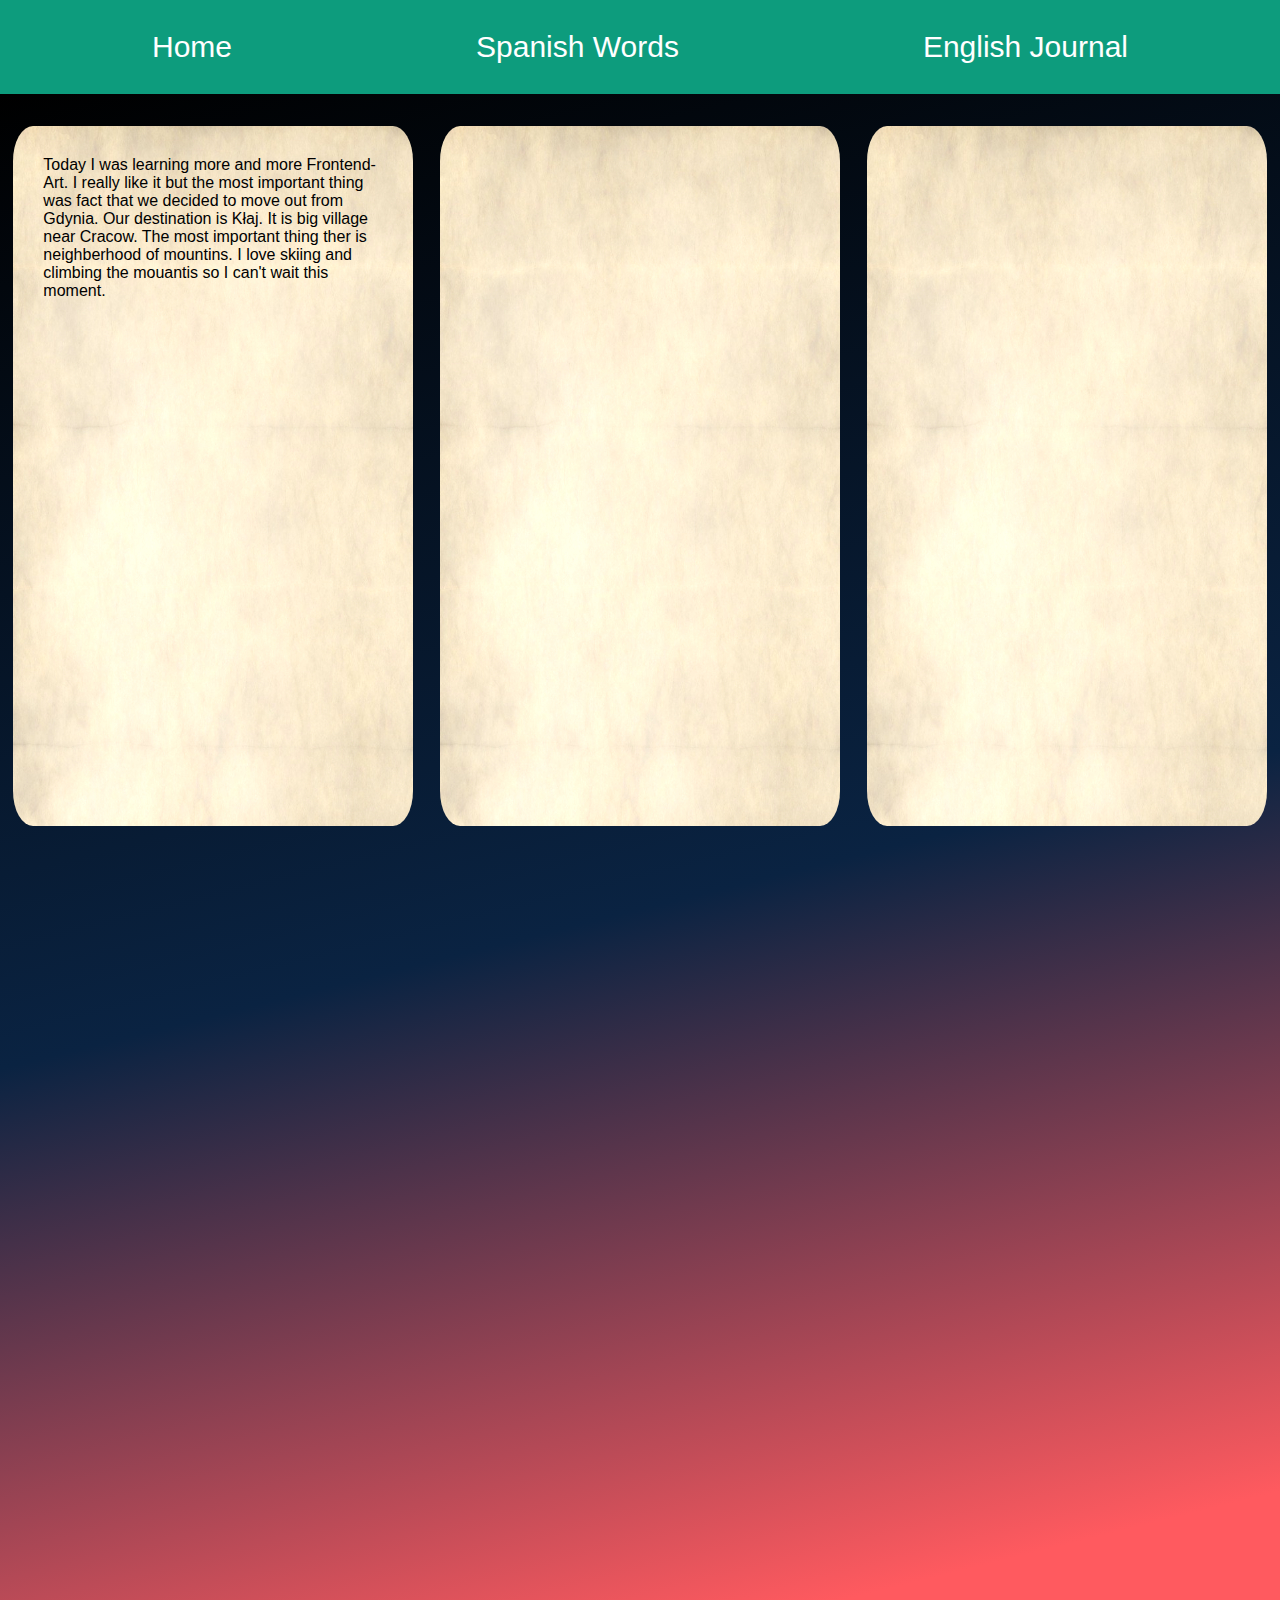
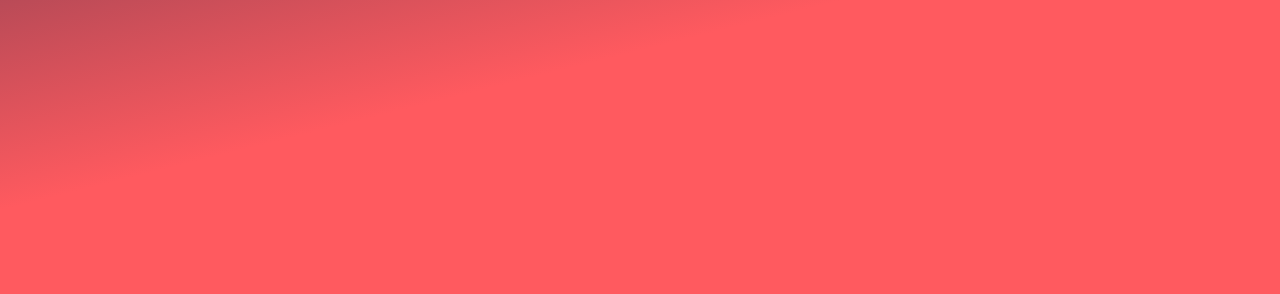
==== english-journal.html @ 914e5169 "Spanish flag added to spanish words site" ====
<!DOCTYPE html>
<html lang="en">
  <head>
    <meta charset="UTF-8" />
    <meta name="viewport" content="width=device-width, initial-scale=1.0" />
    <title>English Journal</title>
    <link rel="stylesheet" href="style.css" type="text/css" />
  </head>
  <body>
    <header class="navigation">
      <nav class="navigation-main">
        <a class="navigation-main__link" href="index.html">Home</a>
        <a class="navigation-main__link" href="notatki.html">Spanish Words</a>
        <a class="navigation-main__link" href="english-journal.html"
          >English Journal</a
        >
      </nav>
    </header>
    <main class="english-journal__main">
      <section class="konrad-journal">
        <div class="konrad-journal__page">
          <p class="konrad-journal__page--text">
            Today I was learning more and more Frontend-Art. I really like it
            but the most important thing was fact that we decided to move out
            from Gdynia. Our destination is Kłaj. It is big village near Cracow.
            The most important thing ther is neighberhood of mountins. I love
            skiing and climbing the mouantis so I can't wait this moment.
          </p>
        </div>
        <div class="konrad-journal__page">
          <p class="konrad-journal__page--text"></p>
        </div>
        <div class="konrad-journal__page">
          <p class="konrad-journal__page--text"></p>
        </div>
      </section>
    </main>
  </body>
</html>
---- style.css ----
*  {
    margin: 0;
    padding: 0;
    box-sizing: border-box;
}
body  {
    font-family: Arial, Helvetica, sans-serif;
}
.navigation  {
    position: fixed;
    left: 0;
    top: 0;
    background-color: rgb(13, 156, 125);
    width: 100%;
    z-index: 100;
}

.navigation-main  {
    display: flex;
    justify-content: space-around;
    padding: 30px;

}

.navigation-main__link  {
    color: white;
    font-size: 30px;
    text-decoration: none;
}

.main-header  {
    position: relative;
    min-height: 50vh;
    background: linear-gradient(166deg, rgba(0,0,0,1) 0%, rgba(10,35,66,1) 46%, rgba(255,90,95,1) 81%);
    margin-top: 94px; 
}
.main-header__my-name  {
    position: absolute;
    left: 5%;
    top: 10%;
    color: white;
    text-transform: uppercase;
}
.main-header__my-photo  {
    position: absolute;
    top: 30%;
    left: 5%;
    width:250px;
    height: 250px;
    border-radius: 25% 30% 10% 40%;
}

.main-header__desription  {
    position: absolute;
    top: 20%;
    left: 5%;
    color: white;
    font-size: 20px;
}

.section-wraper  {
    max-width: 1200px;
    margin: 32px auto;
}

.about__title  {
    font-size: 40px;
}
.about__description  {
    margin: 32px 0;
    padding: 0 16px;
    line-height: 20px;
}
.about__galery {
    display: flex;
    justify-content: space-around;
    margin-bottom: 32px;
    
}
.about__image  {
    width: 250px;
    height: 250px;
}

.about__image--description  {
    text-align: center;
    font-size: 16px;
    text-transform: uppercase;
}


.developer-article__title  {
    font-size: 40px;
}

.developer-article__description  {
    margin: 32px 0;
    padding: 0 16px;
    line-height: 16px;
}

.developer-article__description--list  {
    padding:10px 0;
}


/* ENGLISH-JOURNAL*/
.english-journal__main  {
    min-height: 200vh;
    background: linear-gradient(166deg, rgba(0,0,0,1) 0%, rgba(10,35,66,1) 46%, rgba(255,90,95,1) 81%);
}
.konrad-journal  {
    margin-top: 94px;
    display: flex;
    justify-content: space-around;
    flex-wrap: wrap;
}
.konrad-journal__page  {
    margin-top: 32px;
    background-image: url(./images/paper_1287838970.jpg);
    width: 400px;
    height: 700px;
    border-radius: 5%;
}

.konrad-journal__page--text  {
    padding: 30px;
}

/*spanish words*/
body  {
    height: 200vh;
}
.spanish-flag__colors  {
    position: relative;
}

.spanish-flag__symbols  {
    position: absolute;
    top:50%;
    left: 50%;
    transform: translate(-50%, -50%);
}

.spanish-flag  {
    margin-top: 94px;
}

.spanish-flag__red  {
    height: 20vh;
    width: 100%;
    background-color:rgba(247, 12, 12, 0.8);
}

.spanish-flag__yellow  {
    height: 25vh;
    width: 100%;
    background-color: rgb(251, 255, 17);
}
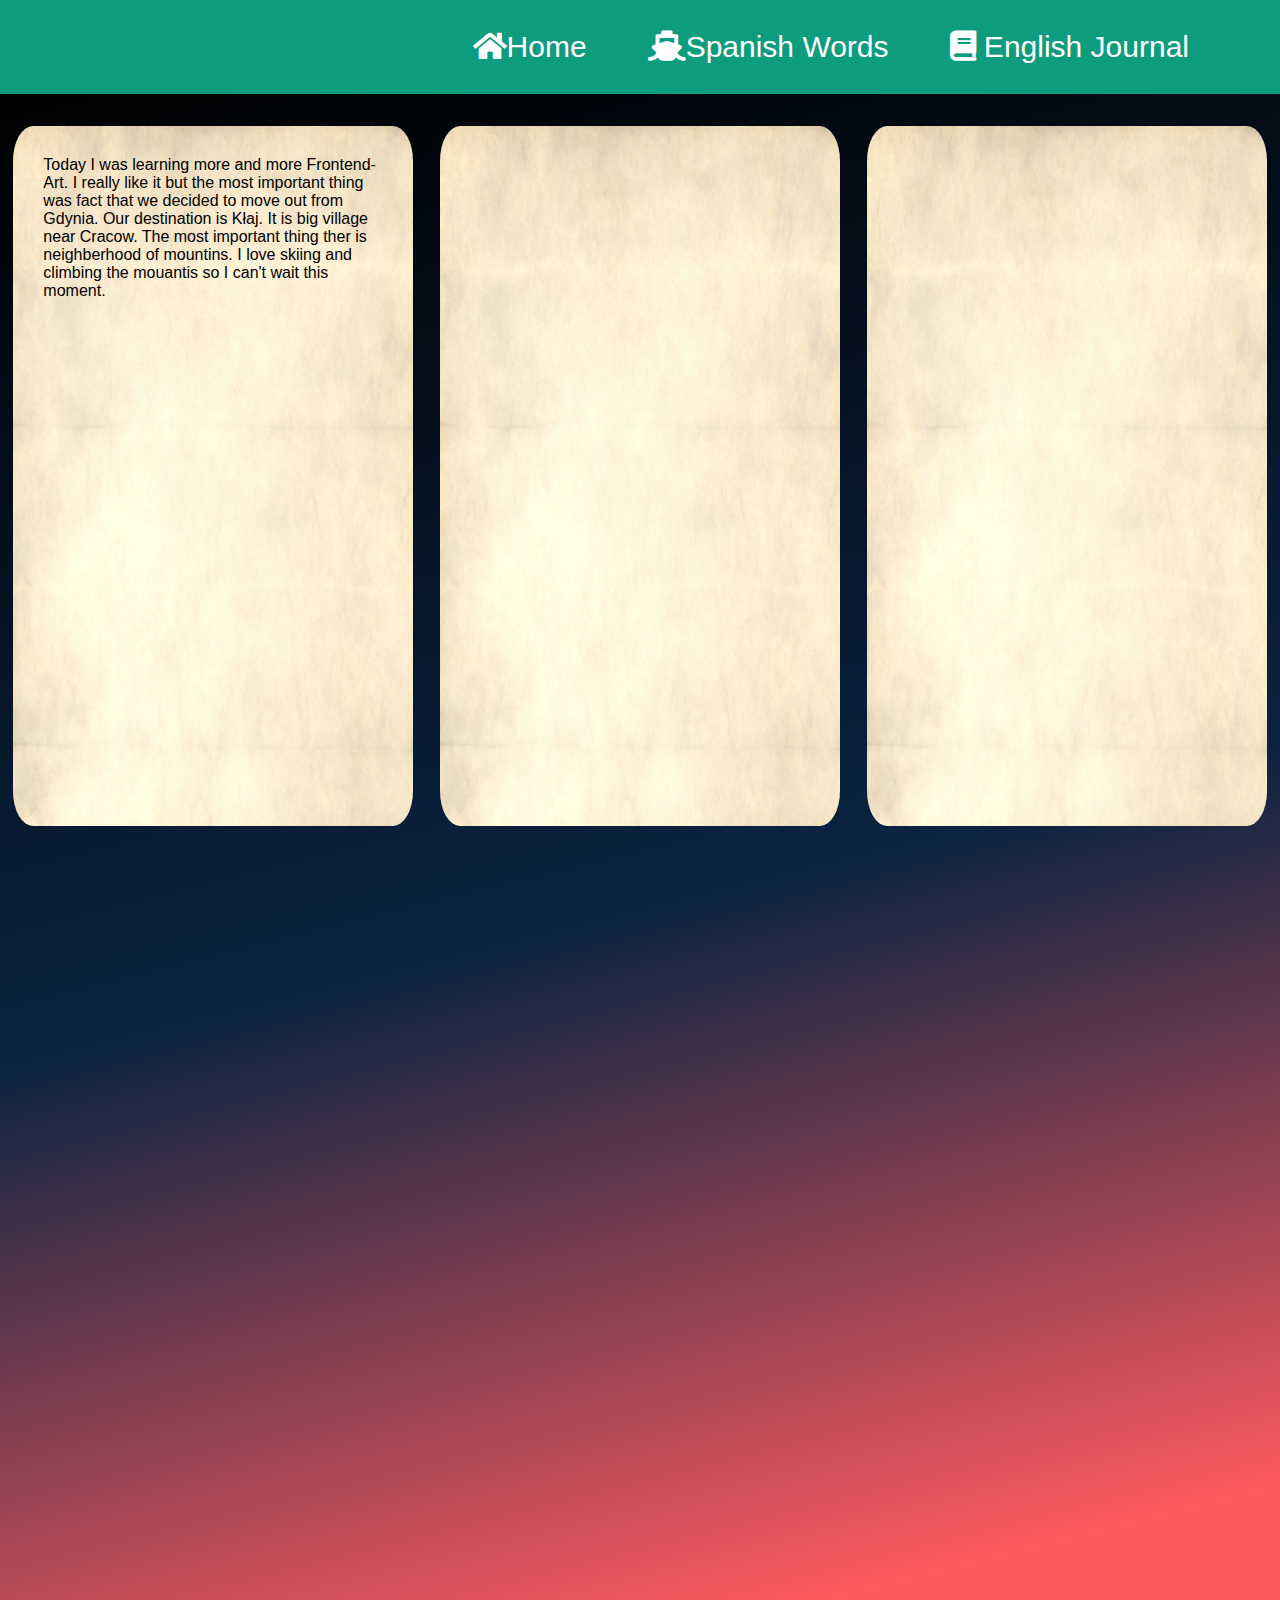
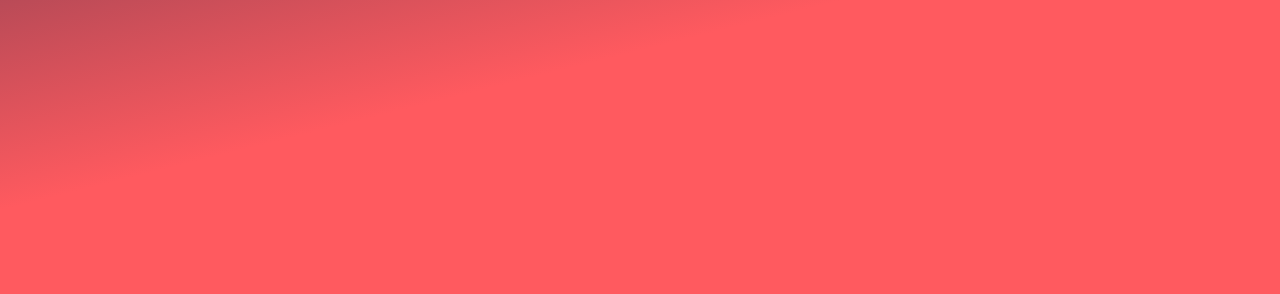
==== commit 65b74eed: "frame borders added to .about__image" ====
--- a/english-journal.html
+++ b/english-journal.html
@@ -4,16 +4,23 @@
     <meta charset="UTF-8" />
     <meta name="viewport" content="width=device-width, initial-scale=1.0" />
     <title>English Journal</title>
+    <link
+      rel="stylesheet"
+      href="https://use.fontawesome.com/releases/v5.0.7/css/all.css"
+    />
     <link rel="stylesheet" href="style.css" type="text/css" />
   </head>
   <body>
     <header class="navigation">
       <nav class="navigation-main">
-        <a class="navigation-main__link" href="index.html">Home</a>
-        <a class="navigation-main__link" href="notatki.html">Spanish Words</a>
+        <a class="navigation-main__link" href="index.html"
+          ><i class="fas fa-home"></i>Home</a
+        >
+        <a class="navigation-main__link" href="notatki.html"
+          ><i class="fas fa-ship"></i>Spanish Words</a
+        >
         <a class="navigation-main__link" href="english-journal.html"
-          >English Journal</a
-        >
+          ><i class="fas fa-book"></i> English Journal</a>
       </nav>
     </header>
     <main class="english-journal__main">
--- a/style.css
+++ b/style.css
@@ -17,7 +17,7 @@
 
 .navigation-main  {
     display: flex;
-    justify-content: space-around;
+    justify-content: flex-end;
     padding: 30px;
 
 }
@@ -26,6 +26,7 @@
     color: white;
     font-size: 30px;
     text-decoration: none;
+    margin-right: 5%;
 }
 
 .main-header  {
@@ -48,6 +49,7 @@
     width:250px;
     height: 250px;
     border-radius: 25% 30% 10% 40%;
+    z-index: 99;
 }
 
 .main-header__desription  {
@@ -65,6 +67,8 @@
 
 .about__title  {
     font-size: 40px;
+    text-align: center;
+    margin: 40px 0;
 }
 .about__description  {
     margin: 32px 0;
@@ -80,6 +84,7 @@
 .about__image  {
     width: 250px;
     height: 250px;
+    border: 3px solid rgb(13, 156, 125);
 }
 
 .about__image--description  {
@@ -91,6 +96,8 @@
 
 .developer-article__title  {
     font-size: 40px;
+    text-align: center;
+    margin: 40px 0;
 }
 
 .developer-article__description  {
@@ -98,9 +105,16 @@
     padding: 0 16px;
     line-height: 16px;
 }
-
+.developer-article__flex {
+    display: flex;
+    justify-content: center;
+}
 .developer-article__description--list  {
     padding:10px 0;
+}
+
+.developer-article__photo {
+    margin-left: 5%;
 }
 
 
@@ -121,6 +135,7 @@
     width: 400px;
     height: 700px;
     border-radius: 5%;
+    
 }
 
 .konrad-journal__page--text  {
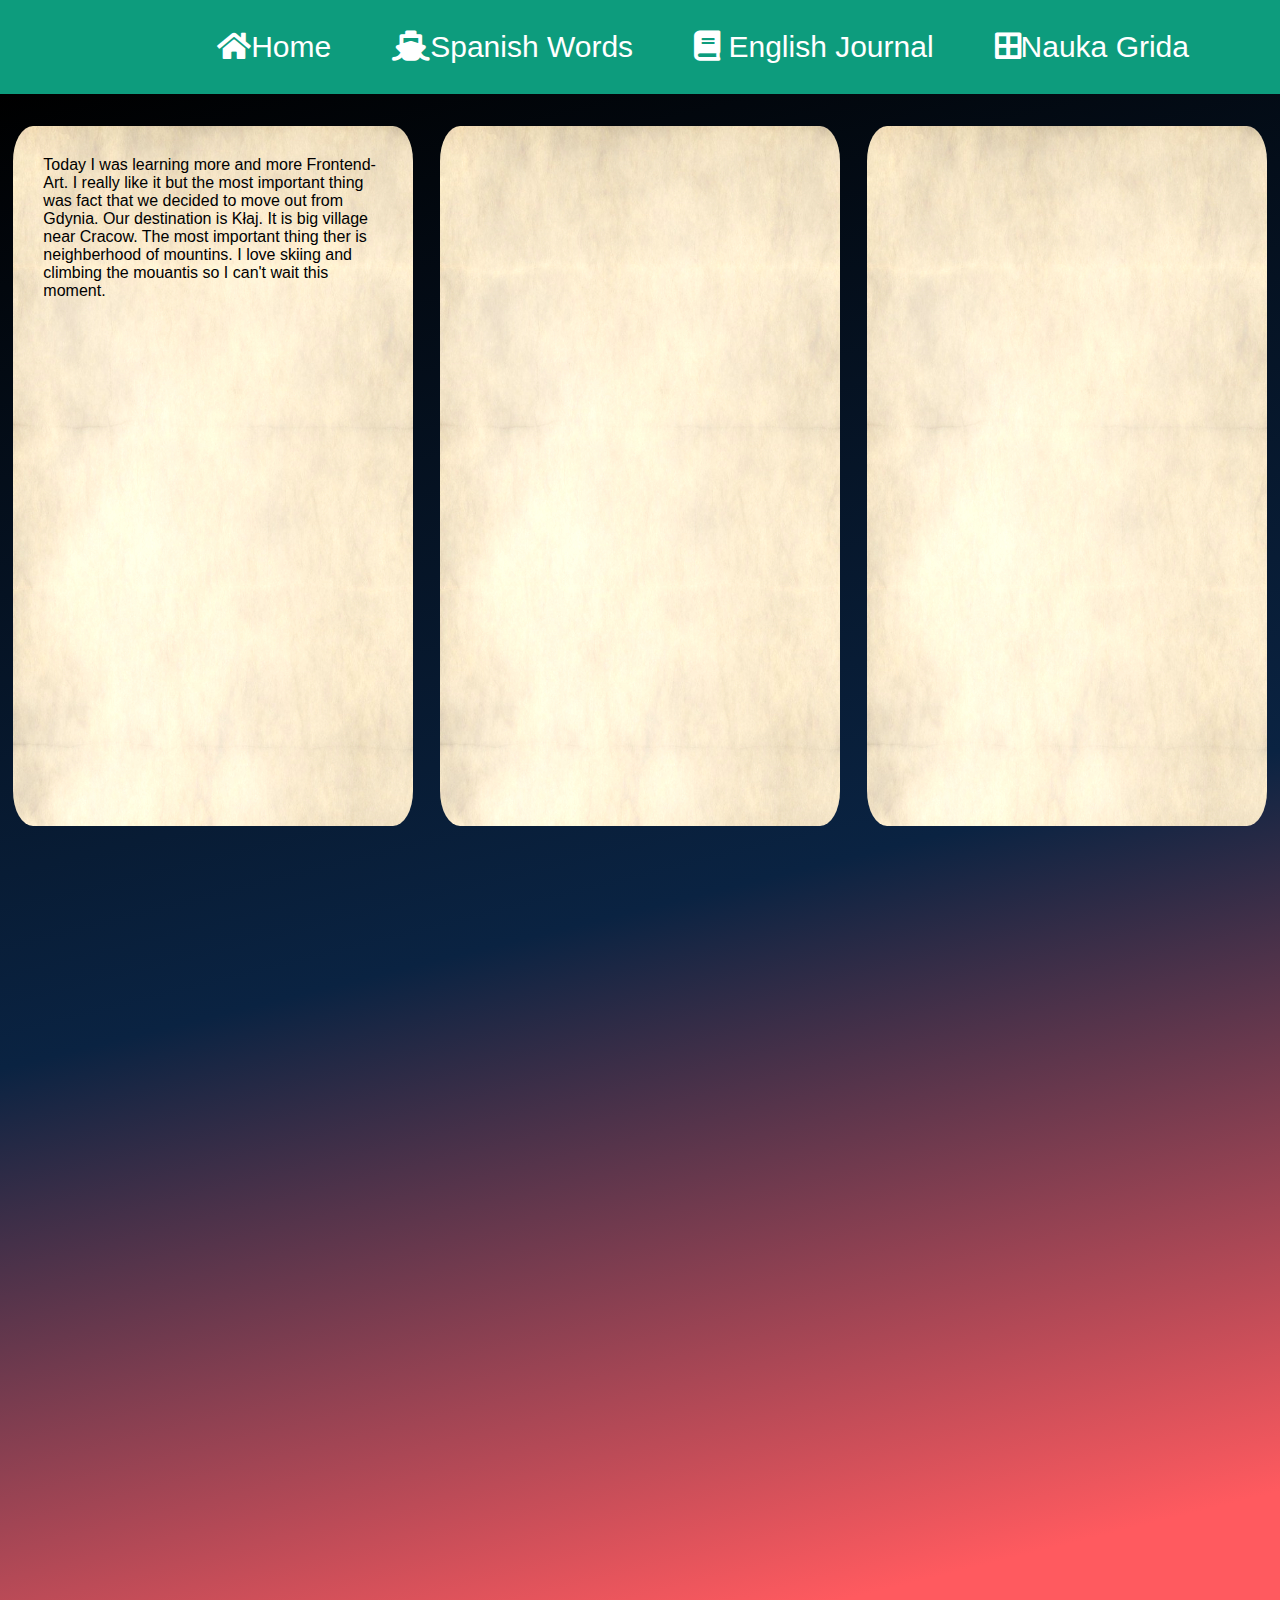
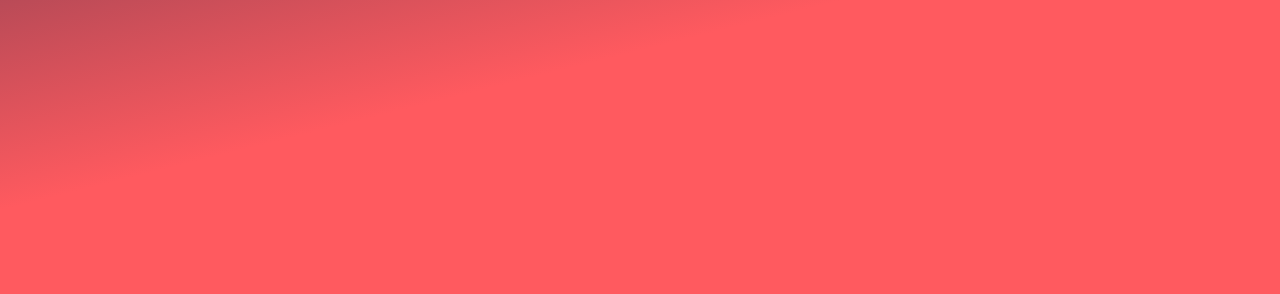
==== commit dc5c18df: "new site useful to learning GRIT" ====
--- a/english-journal.html
+++ b/english-journal.html
@@ -20,7 +20,9 @@
           ><i class="fas fa-ship"></i>Spanish Words</a
         >
         <a class="navigation-main__link" href="english-journal.html"
-          ><i class="fas fa-book"></i> English Journal</a>
+          ><i class="fas fa-book"></i> English Journal</a
+        >
+        <a class="navigation-main__link" href="./grid.html"><i class="fas fa-border-all"></i>Nauka Grida</a>
       </nav>
     </header>
     <main class="english-journal__main">
--- a/style.css
+++ b/style.css
@@ -93,11 +93,18 @@
     text-transform: uppercase;
 }
 
+.developer-article  {
+    background: linear-gradient(90deg, rgba(131,58,180,1) 0%, rgba(253,29,29,1) 50%, rgba(252,176,69,1) 100%);
+}
 
 .developer-article__title  {
     font-size: 40px;
     text-align: center;
     margin: 40px 0;
+    padding: 16px;
+    background-color: rgb(13, 156, 125);
+    color: white;
+    text-transform: uppercase;
 }
 
 .developer-article__description  {
@@ -115,8 +122,44 @@
 
 .developer-article__photo {
     margin-left: 5%;
-}
-
+    width: 250px;
+    height: 250px;
+    padding-bottom: 40px;
+}
+
+.mainfooter  {
+    text-align: center;
+    color: white;
+    text-align: center;
+    background-color: rgb(0, 0, 0);
+    padding: 3%;
+}
+
+
+/*nauka grida*/
+
+.learning-grid  {
+    display: grid;
+    grid-template-areas: "header header"
+    "article aside"
+    "footer footer";
+}
+
+.learning-grid__header  {
+    grid-area: "header";
+}
+
+.learning-grid__article  {
+    grid-area: "article";
+}
+
+.learning-grid__aside  {
+    grid-area: "aside";
+}
+
+.learning-grid__footer  {
+    grid-area: "footer";
+}
 
 /* ENGLISH-JOURNAL*/
 .english-journal__main  {
@@ -142,6 +185,8 @@
     padding: 30px;
 }
 
+
+
 /*spanish words*/
 body  {
     height: 200vh;
@@ -171,4 +216,35 @@
     height: 25vh;
     width: 100%;
     background-color: rgb(251, 255, 17);
+}
+
+
+/* for fun with java-script*/
+
+.for-fun__java  {
+    background-color: rgb(226, 89, 165);
+}
+.for-fun__java--header  {
+    text-align: center;
+    font-size: 32px;
+    color: white;
+    padding: 10px;
+}
+
+.for-fun__java--description  {
+    width: 70vw;
+    margin: 24px 0;
+    color: white;
+}
+
+.for-fun__java--article  {
+    display: flex;
+justify-content: space-around;
+}
+
+.for-fun__java--aside  {
+    color:white;
+    border: 3px white solid;
+    padding: 10px;
+    margin-bottom: 10px;
 }